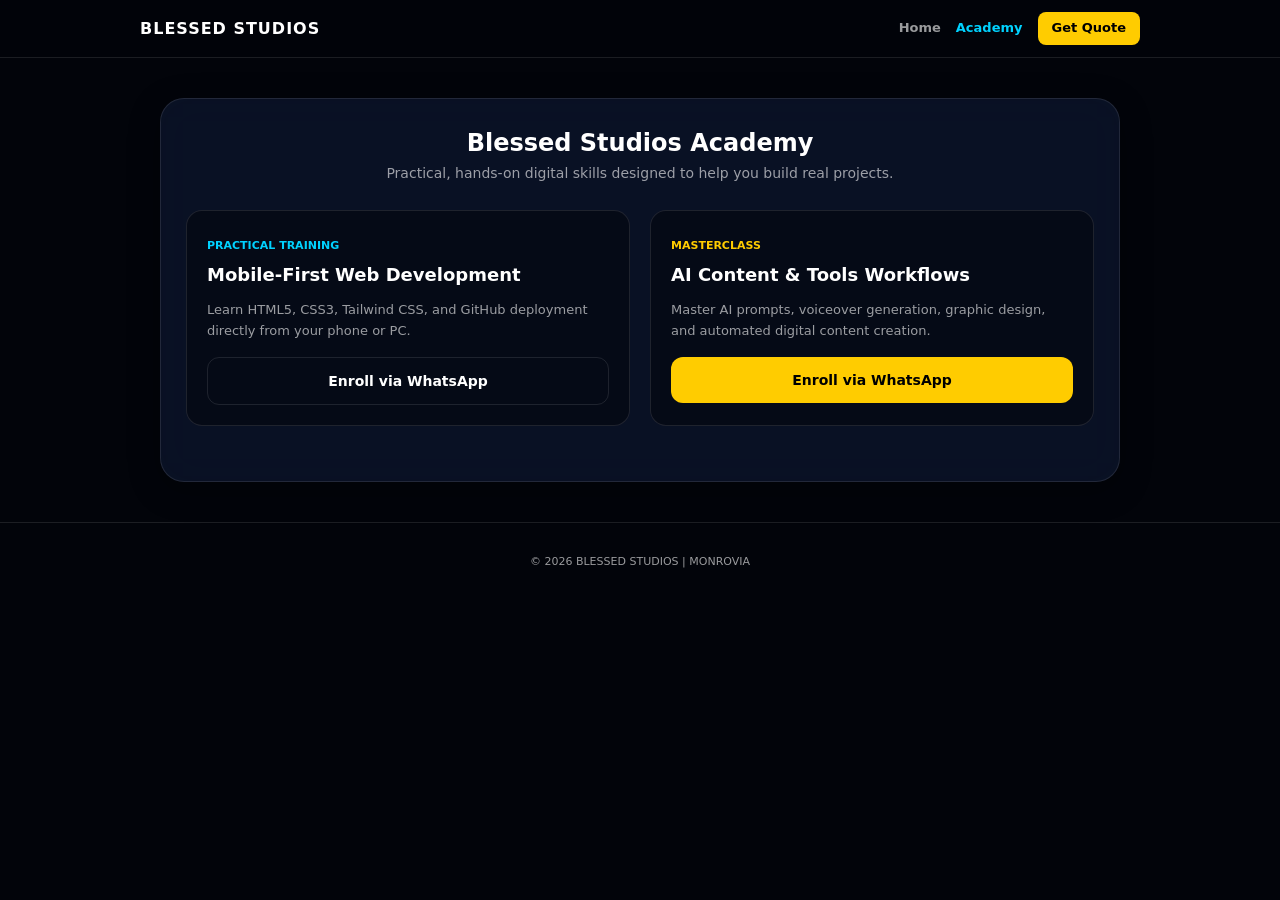
==== academy.html @ e9a7339a "Create academy.html for Blessed Studios Academy This file contains the HTML structure for the Academ" ====
<!DOCTYPE html>
<html lang="en">
<head>
    <meta charset="UTF-8">
    <meta name="viewport" content="width=device-width, initial-scale=1.0">
    <title>Academy | Blessed Studios</title>
    <link rel="stylesheet" href="styles.css">
</head>
<body>

    <nav class="navbar">
        <div class="nav-container">
            <a href="index.html" class="nav-logo">BLESSED STUDIOS</a>
            <div class="nav-links">
                <a href="index.html">Home</a>
                <a href="academy.html" class="active">Academy</a>
                <a href="quote.html" class="nav-btn-sm">Get Quote</a>
            </div>
        </div>
    </nav>

    <div class="container mobile-container" style="margin-top: 20px;">
        <section class="glass-card">
            <h2 class="section-title text-center">Blessed Studios Academy</h2>
            <p class="text-center" style="color: var(--text-muted); margin-bottom: 25px; font-size: 14px;">
                Practical, hands-on digital skills designed to help you build real projects.
            </p>

            <div class="services-grid">
                <div style="background: rgba(2, 4, 10, 0.5); border: 1px solid var(--glass-border); border-radius: 16px; padding: 20px;">
                    <span style="font-size: 11px; color: var(--accent-cyan); font-weight: bold; text-transform: uppercase;">Practical Training</span>
                    <h4 style="font-size: 18px; font-weight: 700; margin: 5px 0 10px 0;">Mobile-First Web Development</h4>
                    <p style="font-size: 13px; color: var(--text-muted); margin-bottom: 15px;">
                        Learn HTML5, CSS3, Tailwind CSS, and GitHub deployment directly from your phone or PC.
                    </p>
                    <a href="https://wa.me/231-777-002-416?text=I%20want%20to%20enroll%20in%20Web%20Development" target="_blank" class="btn btn-outline btn-full">Enroll via WhatsApp</a>
                </div>

                <div style="background: rgba(2, 4, 10, 0.5); border: 1px solid var(--glass-border); border-radius: 16px; padding: 20px;">
                    <span style="font-size: 11px; color: var(--gold-main); font-weight: bold; text-transform: uppercase;">Masterclass</span>
                    <h4 style="font-size: 18px; font-weight: 700; margin: 5px 0 10px 0;">AI Content & Tools Workflows</h4>
                    <p style="font-size: 13px; color: var(--text-muted); margin-bottom: 15px;">
                        Master AI prompts, voiceover generation, graphic design, and automated digital content creation.
                    </p>
                    <a href="https://wa.me/231-777-002-416?text=I%20want%20to%20enroll%20in%20AI%20Workflows" target="_blank" class="btn btn-gold btn-full">Enroll via WhatsApp</a>
                </div>
            </div>
        </section>
    </div>

    <footer class="main-footer text-center">
        <p>&copy; 2026 BLESSED STUDIOS | MONROVIA</p>
    </footer>
</body>
</html>
---- styles.css ----
/* --- Glass Navbar --- */
.navbar {
    position: sticky;
    top: 0;
    z-index: 100;
    background: rgba(2, 4, 10, 0.85);
    backdrop-filter: blur(15px);
    -webkit-backdrop-filter: blur(15px);
    border-bottom: 1px solid var(--glass-border);
    padding: 12px 20px;
}

.nav-container {
    max-width: 1000px;
    margin: 0 auto;
    display: flex;
    justify-content: space-between;
    align-items: center;
}

.nav-logo {
    font-weight: 800;
    font-size: 16px;
    color: var(--text-white);
    text-decoration: none;
    letter-spacing: 1px;
}

.nav-links {
    display: flex;
    gap: 15px;
    align-items: center;
}

.nav-links a {
    color: var(--text-muted);
    text-decoration: none;
    font-size: 13px;
    font-weight: 600;
    transition: 0.2s;
}

.nav-links a:hover, .nav-links a.active {
    color: var(--accent-cyan);
}

.nav-btn-sm {
    background: var(--gold-main);
    color: #000 !important;
    padding: 6px 14px;
    border-radius: 8px;
    font-weight: 700 !important;
}

/* --- Root Variables: Defining your brand colors --- */
:root {
    --bg-dark: #02040a; /* Deep Navy Background */
    --accent-cyan: #00d2ff;
    --gold-main: #ffcc00;
    --text-white: #ffffff;
    --text-muted: rgba(255, 255, 255, 0.6);
    
    /* Glassmorphism settings */
    --glass-bg: rgba(13, 22, 45, 0.75);
    --glass-border: rgba(255, 255, 255, 0.1);
    
    --body-font: 'Inter', -apple-system, system-ui, sans-serif;
}

/* --- Basic Reset --- */
* {
    box-sizing: border-box;
    margin: 0;
    padding: 0;
    -webkit-tap-highlight-color: transparent; /* Cleaner feel on mobile */
}

html {
    scroll-behavior: smooth; /* Smooth scrolling to form */
}

body {
    background-color: var(--bg-dark);
    color: var(--text-white);
    font-family: var(--body-font);
    line-height: 1.6;
}

/* --- Global Utility Classes --- */
.text-center { text-align: center; }
.hidden { display: none !important; }

/* --- Mobile-First Layout Container --- */
.container {
    max-width: 1000px;
    margin: 0 auto;
    padding: 20px;
}

/* Specific optimization for phones */
@media (max-width: 600px) {
    .mobile-container {
        padding: 15px;
    }
}

/* --- Glassmorphism Card Style: Professional Rounded look --- */
.glass-card {
    background: var(--glass-bg);
    backdrop-filter: blur(20px) saturate(180%);
    -webkit-backdrop-filter: blur(20px) saturate(180%);
    border: 1px solid var(--glass-border);
    border-radius: 24px;
    padding: 25px;
    box-shadow: 0 8px 32px 0 rgba(0, 0, 0, 0.3);
    margin-bottom: 20px;
}

/* --- Hero Section & Avatar --- */
.hero-section {
    padding: 40px 0;
    display: flex;
    flex-direction: column;
    align-items: center;
}

.avatar-ring {
    width: 120px;
    height: 120px;
    border-radius: 50%;
    margin-bottom: 15px;
    border: 2px solid var(--accent-cyan);
    padding: 3px;
    box-shadow: 0 0 20px rgba(0, 210, 255, 0.25);
    overflow: hidden;
}

.avatar-img {
    width: 100%;
    height: 100%;
    border-radius: 50%;
    object-fit: cover;
}

.branding-subtitle {
    color: var(--accent-cyan);
    font-weight: 700;
    text-transform: uppercase;
    letter-spacing: 1.5px;
    font-size: 13px;
    margin-bottom: 5px;
}

.main-title {
    font-size: 32px;
    font-weight: 800;
    letter-spacing: -0.5px;
    margin-bottom: 10px;
}

@media (min-width: 768px) {
    .main-title { font-size: 48px; }
}

.tagline {
    max-width: 500px;
    color: var(--text-muted);
    font-size: 15px;
    margin-bottom: 25px;
}

/* --- Rating Box Style: Professional, not cheesy --- */
.rating-box {
    background: linear-gradient(135deg, rgba(0, 210, 255, 0.15), rgba(0, 85, 255, 0.15));
    border: 1px solid var(--glass-border);
    border-radius: 20px;
    padding: 15px 25px;
    display: inline-flex;
    flex-direction: column;
    align-items: center;
    box-shadow: 0 4px 15px rgba(0, 0, 0, 0.2);
}

.stars {
    color: var(--gold-main);
    font-size: 18px;
    margin-bottom: 2px;
    letter-spacing: 2px;
}

.rating-text {
    font-size: 11px;
    color: var(--text-muted);
    text-transform: uppercase;
    font-weight: 600;
    letter-spacing: 1px;
}

/* --- Services Grid: Stacked on mobile, Grid on desktop --- */
.services-grid {
    display: flex;
    flex-direction: column;
    gap: 20px;
    margin-bottom: 30px;
}

@media (min-width: 768px) {
    .services-grid {
        display: grid;
        grid-template-columns: 1fr 1fr;
    }
}

.service-card h3 {
    font-size: 20px;
    font-weight: 700;
    margin-bottom: 10px;
}

.service-card p {
    font-size: 14px;
    color: var(--text-muted);
    margin-bottom: 20px;
}

/* --- Button Styling: Custom professional classes --- */
.btn {
    display: inline-flex;
    align-items: center;
    justify-content: center;
    padding: 12px 24px;
    border-radius: 12px;
    text-decoration: none;
    font-weight: 700;
    font-size: 14px;
    transition: 0.3s ease;
    cursor: pointer;
    border: none;
}

.btn-full {
    width: 100%;
}

.btn-gold {
    background: var(--gold-main);
    color: #000;
}

.btn-gold:hover {
    background-color: #e6b800;
}

.btn-outline {
    background: transparent;
    border: 1px solid var(--glass-border);
    color: var(--text-white);
}

.btn-outline:hover {
    background: rgba(255, 255, 255, 0.05);
    border-color: rgba(255, 255, 255, 0.3);
}

/* --- Request Form Styling --- */
.request-form {
    margin-top: 25px;
}

.input-group {
    margin-bottom: 15px;
}

.input-group label {
    display: block;
    font-size: 13px;
    color: var(--text-muted);
    margin-bottom: 5px;
    font-weight: 600;
}

.input-group input, 
.input-group select, 
.input-group textarea {
    width: 100%;
    padding: 14px;
    background: rgba(2, 4, 10, 0.5); /* Deepest dark for inputs */
    border: 1px solid var(--glass-border);
    border-radius: 12px;
    color: var(--text-white);
    font-family: var(--body-font);
    font-size: 14px;
    transition: 0.2s;
}

.input-group input:focus, 
.input-group select:focus, 
.input-group textarea:focus {
    outline: none;
    border-color: var(--accent-cyan);
}

/* Dropdown specific optimization */
.input-group select option {
    background-color: var(--bg-dark);
}

/* --- Form Status Feedback --- */
.status-msg {
    margin-top: 20px;
    padding: 15px;
    border-radius: 12px;
    text-align: center;
    font-size: 14px;
    font-weight: 600;
}

.status-msg.success {
    background-color: rgba(0, 210, 255, 0.1);
    color: var(--accent-cyan);
    border: 1px solid rgba(0, 210, 255, 0.3);
}

.status-msg.error {
    background-color: rgba(255, 50, 50, 0.1);
    color: #ffcccc;
    border: 1px solid rgba(255, 50, 50, 0.3);
}

/* --- Footer --- */
.main-footer {
    padding: 30px;
    font-size: 11px;
    color: var(--text-muted);
    border-top: 1px solid var(--glass-border);
    background-color: rgba(2, 4, 10, 0.5);
}
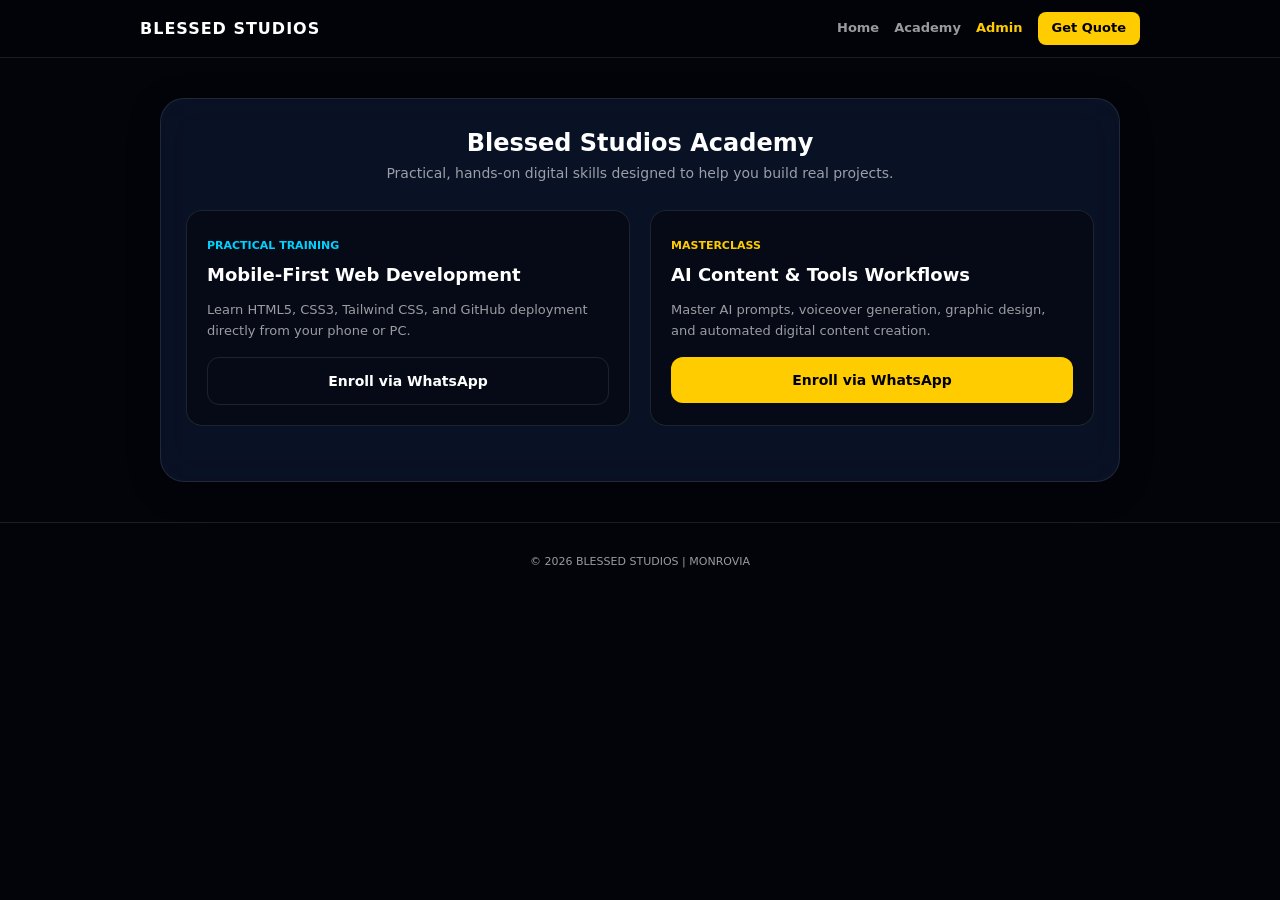
==== commit be2289c8: "Remove 'active' class from Academy link" ====
--- a/academy.html
+++ b/academy.html
@@ -13,7 +13,8 @@
             <a href="index.html" class="nav-logo">BLESSED STUDIOS</a>
             <div class="nav-links">
                 <a href="index.html">Home</a>
-                <a href="academy.html" class="active">Academy</a>
+                <a href="academy.html">Academy</a>
+                <a href="dashboard.html" style="color: var(--gold-main); font-weight: 700;">Admin</a>
                 <a href="quote.html" class="nav-btn-sm">Get Quote</a>
             </div>
         </div>
